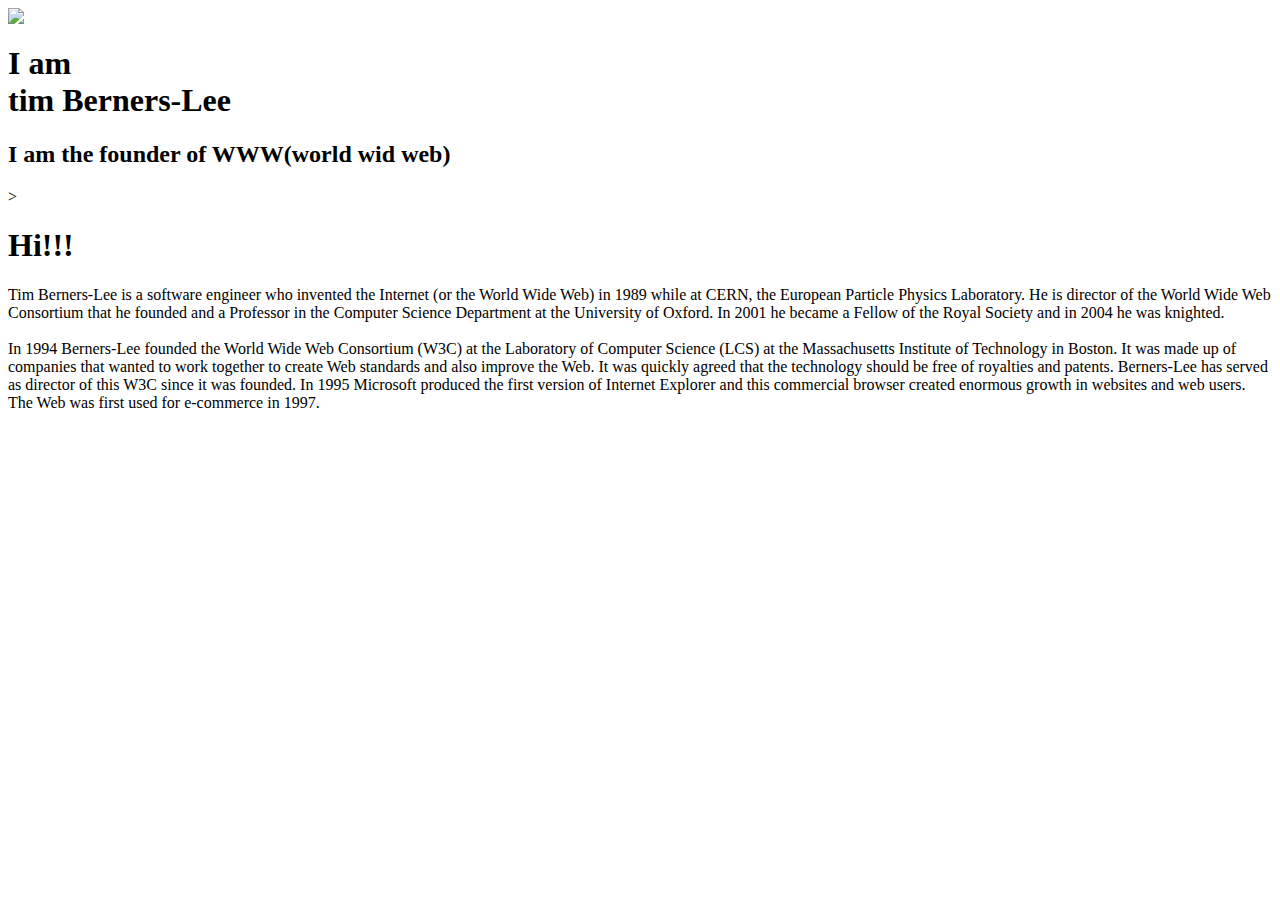
==== index.html @ 14b27d61 "Add files via upload" ====
<html>
    <head>
        <title>Tim Berners Lee</title>
        <link rel="stylesheet" href="style.css">
        <script src="main.js"></script>        
    </head>
    <body>
    
        <section id="Welcome"><Div class="parallax-inner"><img src="1178895878.jpg%20(1).jpg" class="profile"><h1>I am<br><span id="name">tim Berners-Lee</span></h1>
        <h2>I am the founder of WWW(world wid web)</h2></div>></section>
        
        <section id="bio"><h1>Hi!!!</h1><Div class="line"></Div><p>Tim Berners-Lee is a software engineer who invented the Internet (or the World Wide Web) in 1989 while at CERN, the European Particle Physics Laboratory. He is director of the World Wide Web Consortium that he founded and a Professor in the Computer Science Department at the University of Oxford. In 2001 he became a Fellow of the Royal Society and in 2004 he was knighted.<br/><br/> In 1994 Berners-Lee founded the World Wide Web Consortium (W3C) at the Laboratory of Computer Science (LCS) at the Massachusetts Institute of Technology in Boston. It was made up of companies that wanted to work together to create Web standards and also improve the Web. It was quickly agreed that the technology should be free of royalties and patents. Berners-Lee has served as director of this W3C since it was founded. In 1995 Microsoft produced the first version of Internet Explorer and this commercial browser created enormous growth in websites and web users. The Web was first used for e-commerce in 1997.</p></section>
 </body>
</html>
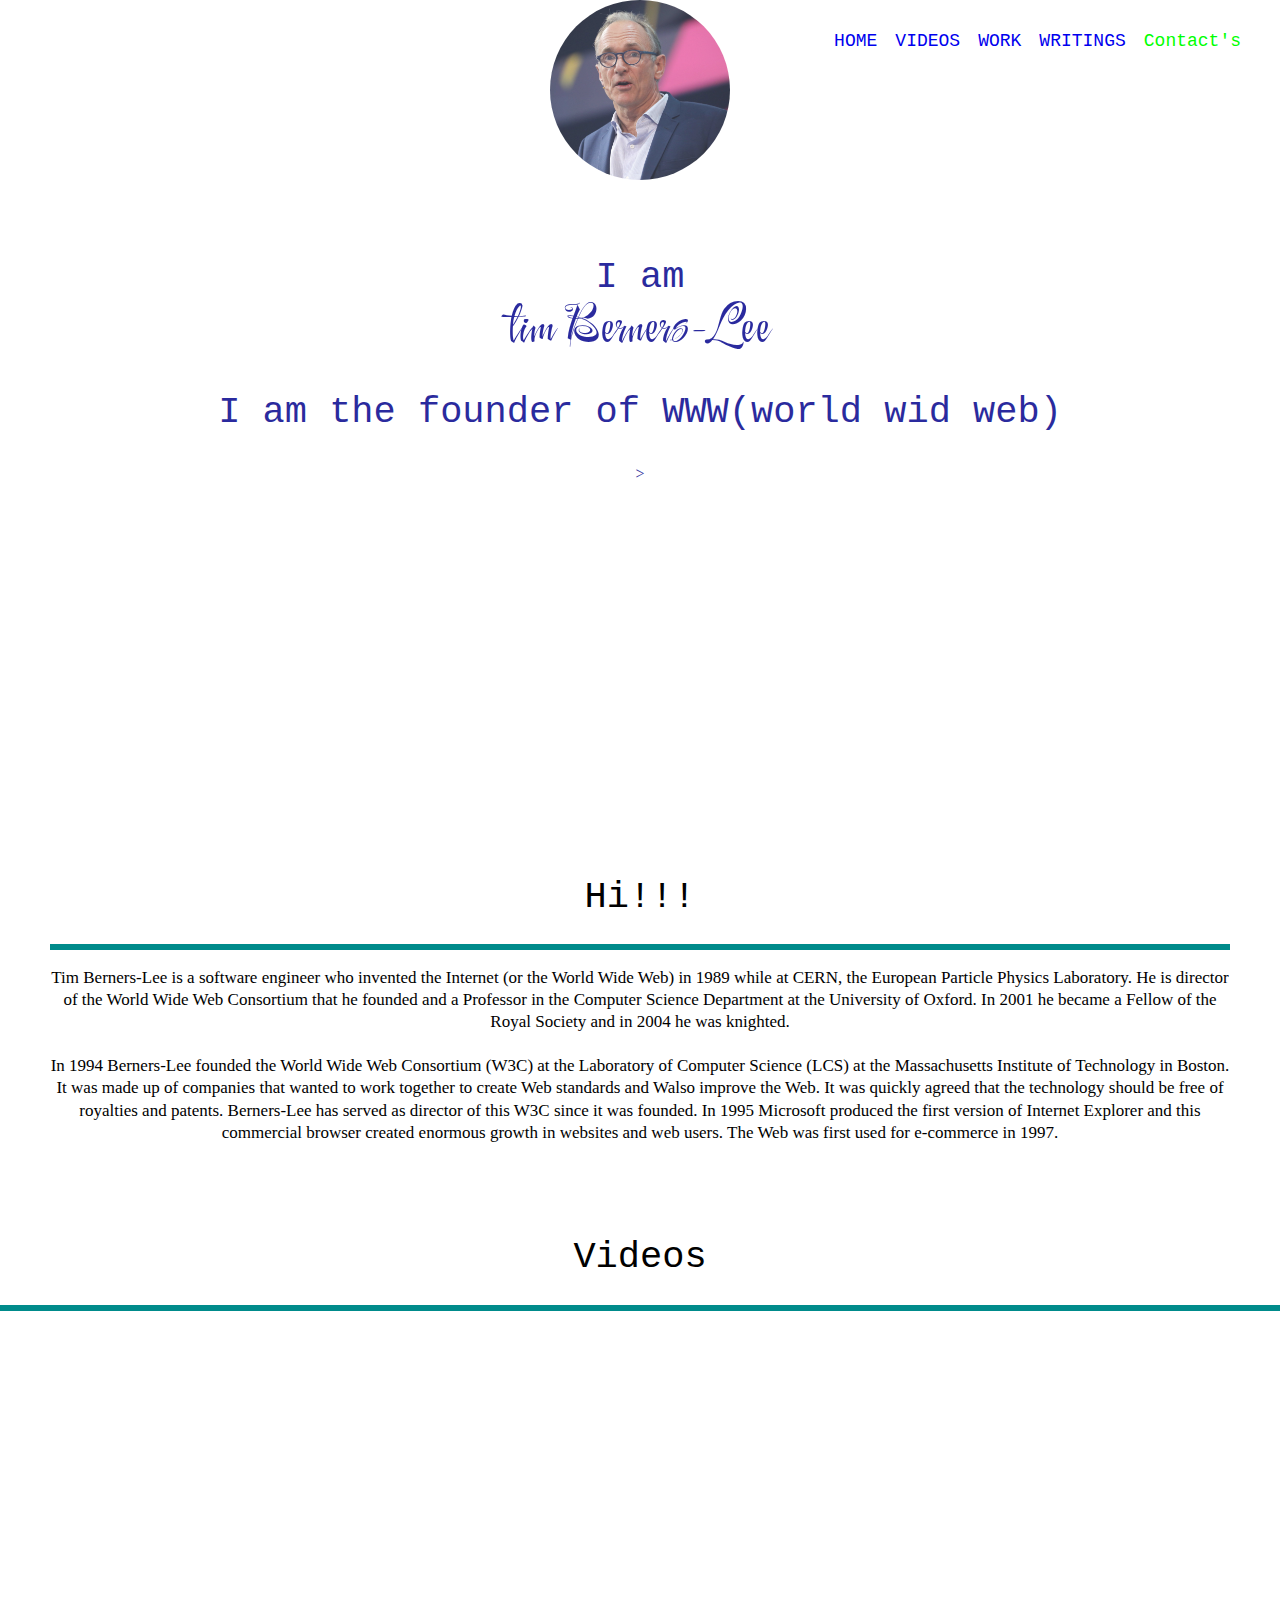
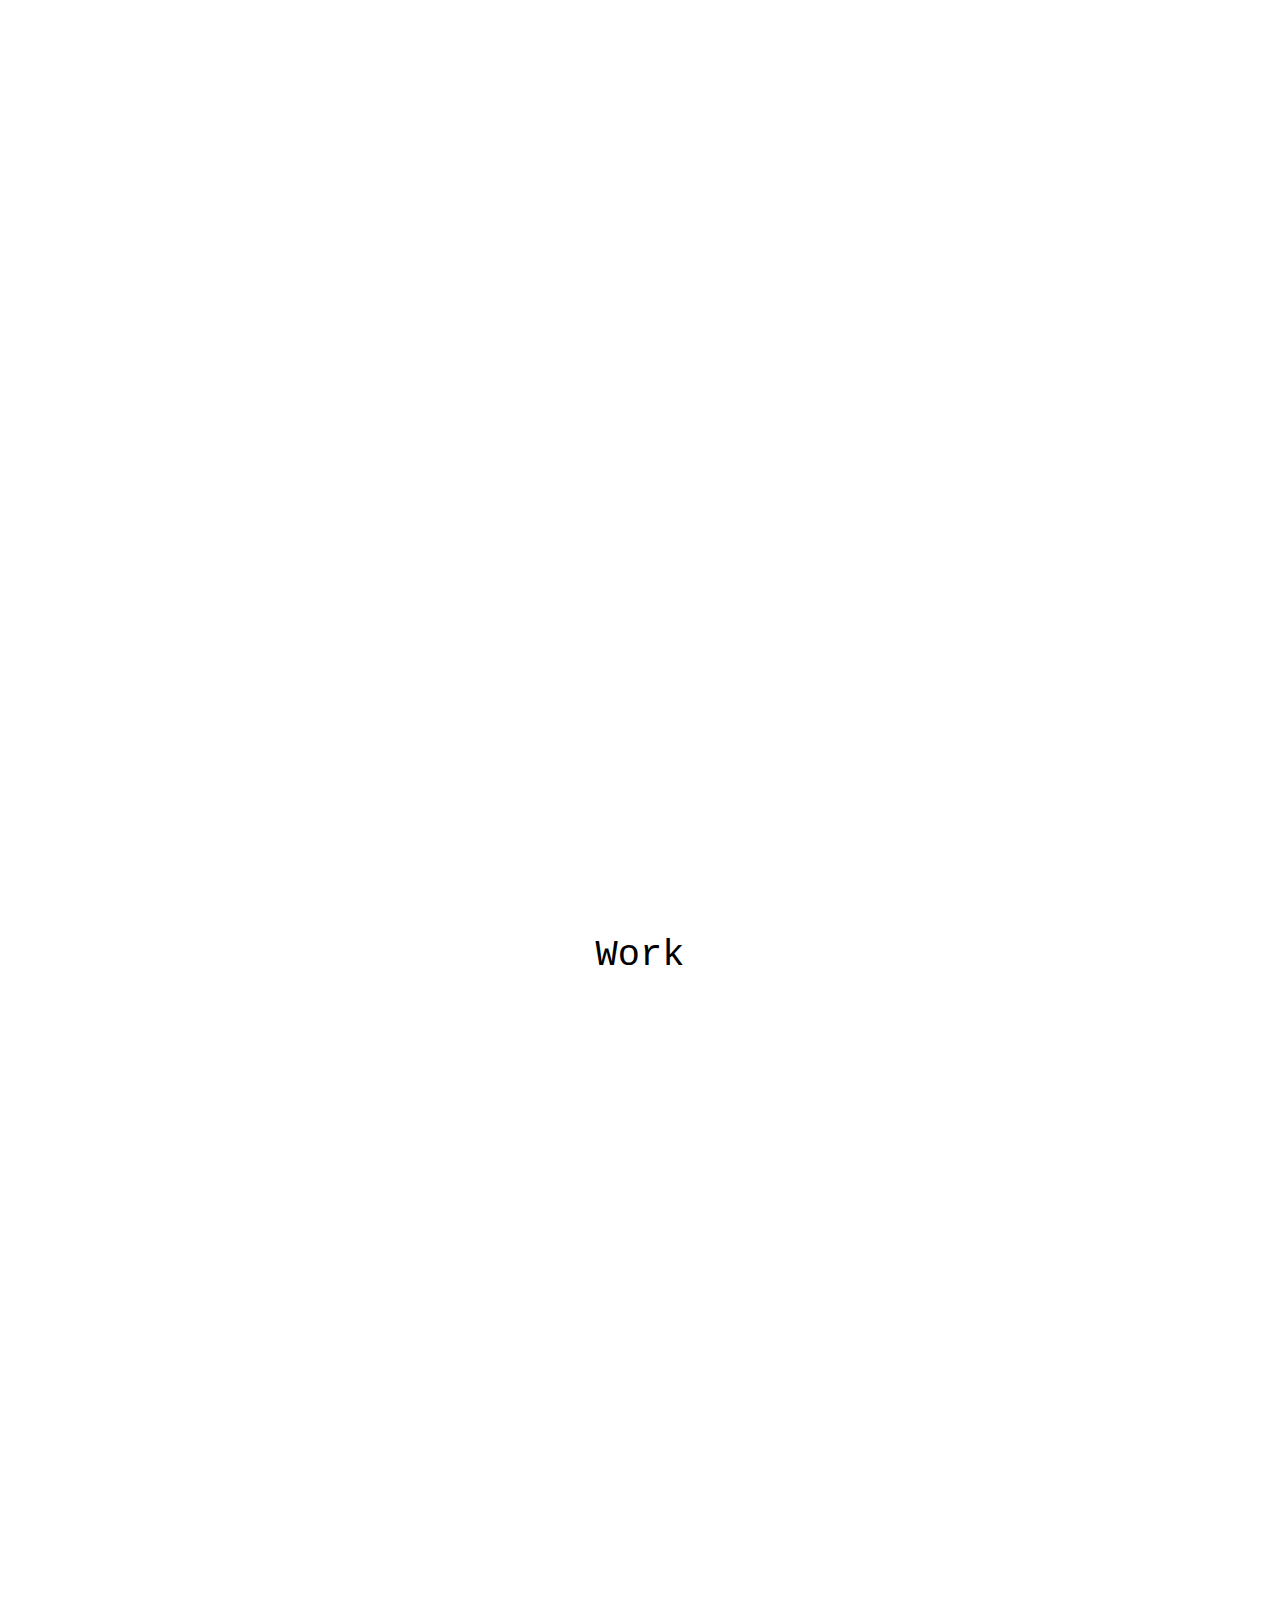
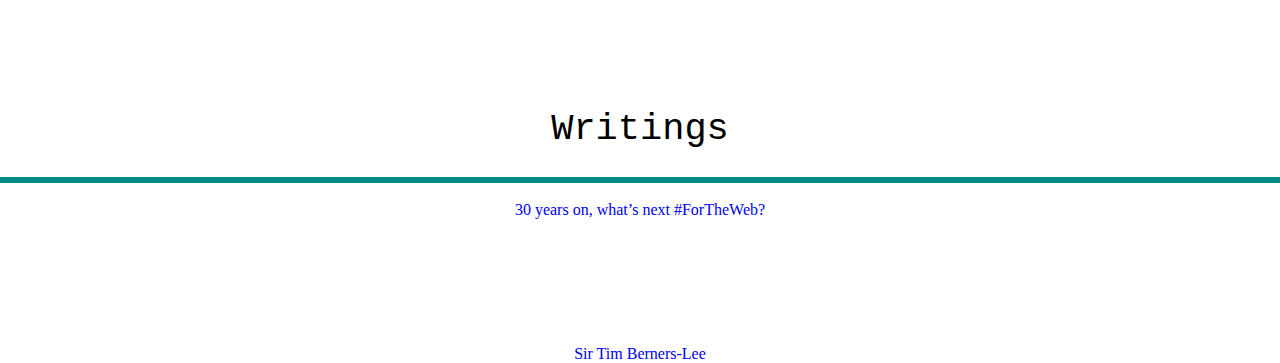
==== commit d1e4fc70: "Add files via upload" ====
--- a/index.html
+++ b/index.html
@@ -1,14 +1,60 @@
 <html>
-    <head>
-        <title>Tim Berners Lee</title>
-        <link rel="stylesheet" href="style.css">
-        <script src="main.js"></script>        
-    </head>
-    <body>
-    
-        <section id="Welcome"><Div class="parallax-inner"><img src="1178895878.jpg%20(1).jpg" class="profile"><h1>I am<br><span id="name">tim Berners-Lee</span></h1>
-        <h2>I am the founder of WWW(world wid web)</h2></div>></section>
-        
-        <section id="bio"><h1>Hi!!!</h1><Div class="line"></Div><p>Tim Berners-Lee is a software engineer who invented the Internet (or the World Wide Web) in 1989 while at CERN, the European Particle Physics Laboratory. He is director of the World Wide Web Consortium that he founded and a Professor in the Computer Science Department at the University of Oxford. In 2001 he became a Fellow of the Royal Society and in 2004 he was knighted.<br/><br/> In 1994 Berners-Lee founded the World Wide Web Consortium (W3C) at the Laboratory of Computer Science (LCS) at the Massachusetts Institute of Technology in Boston. It was made up of companies that wanted to work together to create Web standards and also improve the Web. It was quickly agreed that the technology should be free of royalties and patents. Berners-Lee has served as director of this W3C since it was founded. In 1995 Microsoft produced the first version of Internet Explorer and this commercial browser created enormous growth in websites and web users. The Web was first used for e-commerce in 1997.</p></section>
- </body>
-</html>+
+<head>
+    <title>Tim Berners Lee</title>
+    <link rel="stylesheet" href="style.css">
+    <link href="https://fonts.googleapis.com/css2?family=Festive&display=swap" rel="stylesheet">
+    <script src="main.js"></script>
+</head>
+
+<body>
+    <ul class="Menu">
+        <li class="links"><a href="#bio">HOME</a></li>
+        <li class="links"><a href="#Videos">VIDEOS</a></li>
+        <li class="links"><a href="#Work">WORK</a></li>
+        <li class="links"><a href="#Writings">WRITINGS</a></li>
+        <li class="links">Contact's</li>
+    </ul>
+    <section id="Welcome">
+        <Div class="parallax-inner"><img src="1178895878.jpg%20(1).jpg" class="profile">
+            <h1>I am<br><span id="name">tim Berners-Lee</span></h1>
+            <h2>I am the founder of WWW(world wid web)</h2>
+        </div>>
+    </section>
+
+    <section id="bio">
+        <h1>Hi!!!</h1>
+        <Div class="line"></Div>
+        <p>Tim Berners-Lee is a software engineer who invented the Internet (or the World Wide Web) in 1989 while at CERN, the European Particle Physics Laboratory. He is director of the World Wide Web Consortium that he founded and a Professor in the Computer Science Department at the University of Oxford. In 2001 he became a Fellow of the Royal Society and in 2004 he was knighted.<br /><br /> In 1994 Berners-Lee founded the World Wide Web Consortium (W3C) at the Laboratory of Computer Science (LCS) at the Massachusetts Institute of Technology in Boston. It was made up of companies that wanted to work together to create Web standards and Walso improve the Web. It was quickly agreed that the technology should be free of royalties and patents. Berners-Lee has served as director of this W3C since it was founded. In 1995 Microsoft produced the first version of Internet Explorer and this commercial browser created enormous growth in websites and web users. The Web was first used for e-commerce in 1997.</p>
+    </section>
+
+    <section id="Videos">
+        <h1>Videos</h1>
+        <div class="line"></div>
+        <br>
+        <iframe width="900" height="500" src="https://www.youtube.com/embed/OM6XIICm_qo" title="YouTube video player" frameborder="0" allow="accelerometer; autoplay; clipboard-write; encrypted-media; gyroscope; picture-in-picture" allowfullscreen></iframe>
+        <br>
+        <br>
+        <iframe width="900" height="500" src="https://www.youtube.com/embed/fbV82k-ExT0" title="YouTube video player" frameborder="0" allow="accelerometer; autoplay; clipboard-write; encrypted-media; gyroscope; picture-in-picture" allowfullscreen></iframe>
+    </section>
+    <br><br><br><br><br><br><br><br><br>
+    <section id="Work">
+ <h1>Work</h1>
+    <div id="line"></div>
+    <br>
+    <iframe width="900" height="500" src="https://en.wikipedia.org/wiki/Tim_Berners-Lee" frameborder="0"></iframe>
+    </section>
+    <br><br><br><br><br><br><br><br><br>
+    <section id="Writings">
+        <h1>Writings</h1>
+    <div class="line"></div>
+        <br>
+        <a class="Article" href="https://webfoundation.org/2019/03/web-birthday-30/" target="_blank">30 years on, what’s next #ForTheWeb?    
+        </a>
+        <br><br><br><br><br><br><br><br>
+        <a class="Article" href="https://webfoundation.org/about/sir-tim-berners-lee/" target="_blank">Sir Tim Berners-Lee
+</a>
+    </section>
+</body>
+
+</html>
--- a/style.css
+++ b/style.css
@@ -0,0 +1,111 @@
+body {
+    margin: 0;
+    padding-top: 800px;
+    text-align: center;
+}
+
+.profile {
+    width: 180px;
+    margin-bottom: 50px;
+    border-radius: 50%;
+}
+
+#welcome {
+    position: absolute;
+    z-index: 9 height: 800px;
+    color: darkblue;
+    left: 0;
+    top: 0;
+    right: 0;
+    bottom: 0;
+    opacity: 0.83;
+    background: linear-gradient(##42f5e3 0%, ##293885 100%);
+    display: table;
+    width: 100%;
+    height: 100%;
+}
+
+.parllax-inner {
+    display: table-cell;
+    position: relative;
+    text-align: center;
+    vertical-align: middle;
+}
+
+h1 {
+    font-size: 37px;
+    line-height: 1.2;
+    font-family: monospace;
+    font-weight: 300;
+}
+
+h2 {
+    font-size: 37px;
+    line-height: 1.2;
+    font-family: monospace;
+    font-weight: 300;
+
+}
+
+#name {
+    font-size: 50px;
+    line-height: 1.2;
+    font-family: 'Festive', cursive;
+}
+
+#bio {
+    padding: 50px;
+    text-align: center;
+    font-size: 37px;
+}
+
+.line {
+    height: 6px;
+    background-color: darkcyan;
+    width: 70px margin:8px auto;
+}
+
+p {
+    max-width: 450px margin:25px auto;
+    font-size: 17px;
+    line-height: 1.3;
+
+}
+
+.Menu {
+    list-style: none;
+    font-family: fantasy;
+    position: absolute;
+    top: 10px;
+    right: 30px;
+    z-index: 10;
+    cursor: pointer
+}
+
+.links {
+    float: left;
+    color: lime;
+    padding-top: 5px;
+    padding-left: 9px;
+    padding-right: 9px;
+    padding-bottom: 5px;
+    font-family: monospace;
+    font-size: 18px;
+
+}
+
+.links:hover {
+    background-color: aquamarine;
+}
+
+
+a {
+    text-decoration: none;
+}
+
+.Article:hover {
+    color: dodgerblue;
+}
+html{
+    scroll-behavior: smooth;
+}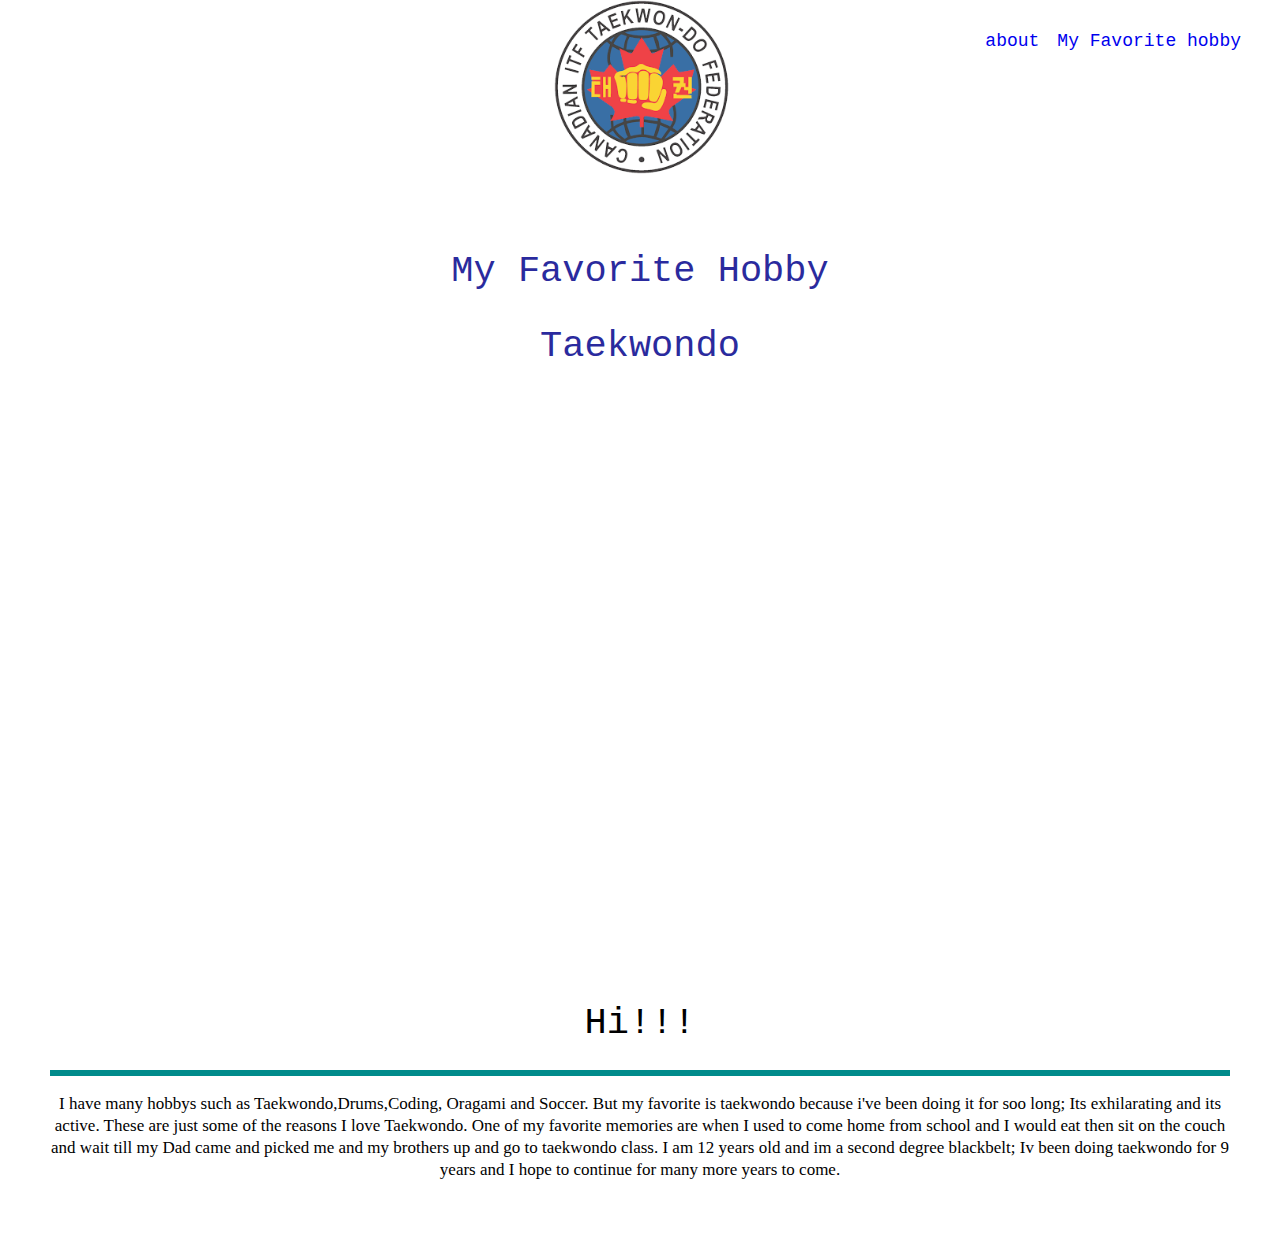
==== commit a928094c: "Add files via upload" ====
--- a/index.html
+++ b/index.html
@@ -1,60 +1,35 @@
-<html>
+  <html>
 
-<head>
-    <title>Tim Berners Lee</title>
-    <link rel="stylesheet" href="style.css">
-    <link href="https://fonts.googleapis.com/css2?family=Festive&display=swap" rel="stylesheet">
-    <script src="main.js"></script>
-</head>
+  <head>
+        <link rel="stylesheet" href="style.css">
+      <title>My Favorite</title>
+  </head>
 
-<body>
-    <ul class="Menu">
-        <li class="links"><a href="#bio">HOME</a></li>
-        <li class="links"><a href="#Videos">VIDEOS</a></li>
-        <li class="links"><a href="#Work">WORK</a></li>
-        <li class="links"><a href="#Writings">WRITINGS</a></li>
-        <li class="links">Contact's</li>
-    </ul>
-    <section id="Welcome">
-        <Div class="parallax-inner"><img src="1178895878.jpg%20(1).jpg" class="profile">
-            <h1>I am<br><span id="name">tim Berners-Lee</span></h1>
-            <h2>I am the founder of WWW(world wid web)</h2>
-        </div>>
-    </section>
+  <body>
+      <ul class="Menu">
+          <li class="links"><a href="#hobby">about</a></li>
+          <li class="links"><a href="#bio">My Favorite hobby</a></li>
+      </ul>
+  <section id="hobby">
+      <Div class="parallax-inner"><img src="download.png" class="profile">
 
-    <section id="bio">
-        <h1>Hi!!!</h1>
-        <Div class="line"></Div>
-        <p>Tim Berners-Lee is a software engineer who invented the Internet (or the World Wide Web) in 1989 while at CERN, the European Particle Physics Laboratory. He is director of the World Wide Web Consortium that he founded and a Professor in the Computer Science Department at the University of Oxford. In 2001 he became a Fellow of the Royal Society and in 2004 he was knighted.<br /><br /> In 1994 Berners-Lee founded the World Wide Web Consortium (W3C) at the Laboratory of Computer Science (LCS) at the Massachusetts Institute of Technology in Boston. It was made up of companies that wanted to work together to create Web standards and Walso improve the Web. It was quickly agreed that the technology should be free of royalties and patents. Berners-Lee has served as director of this W3C since it was founded. In 1995 Microsoft produced the first version of Internet Explorer and this commercial browser created enormous growth in websites and web users. The Web was first used for e-commerce in 1997.</p>
-    </section>
+      <h1>My Favorite Hobby</h1>
+          <h2>Taekwondo</h2>
+      </Div></section>
+      <br>
+      <br>
+      <br>
+      <br>
+      <br>
+      <br>
+      <br>
+      <section id="bio">
+          <h1>Hi!!!</h1>
+          <Div class="line"></Div>
 
-    <section id="Videos">
-        <h1>Videos</h1>
-        <div class="line"></div>
-        <br>
-        <iframe width="900" height="500" src="https://www.youtube.com/embed/OM6XIICm_qo" title="YouTube video player" frameborder="0" allow="accelerometer; autoplay; clipboard-write; encrypted-media; gyroscope; picture-in-picture" allowfullscreen></iframe>
-        <br>
-        <br>
-        <iframe width="900" height="500" src="https://www.youtube.com/embed/fbV82k-ExT0" title="YouTube video player" frameborder="0" allow="accelerometer; autoplay; clipboard-write; encrypted-media; gyroscope; picture-in-picture" allowfullscreen></iframe>
-    </section>
-    <br><br><br><br><br><br><br><br><br>
-    <section id="Work">
- <h1>Work</h1>
-    <div id="line"></div>
-    <br>
-    <iframe width="900" height="500" src="https://en.wikipedia.org/wiki/Tim_Berners-Lee" frameborder="0"></iframe>
-    </section>
-    <br><br><br><br><br><br><br><br><br>
-    <section id="Writings">
-        <h1>Writings</h1>
-    <div class="line"></div>
-        <br>
-        <a class="Article" href="https://webfoundation.org/2019/03/web-birthday-30/" target="_blank">30 years on, what’s next #ForTheWeb?    
-        </a>
-        <br><br><br><br><br><br><br><br>
-        <a class="Article" href="https://webfoundation.org/about/sir-tim-berners-lee/" target="_blank">Sir Tim Berners-Lee
-</a>
-    </section>
-</body>
+          <p>I have many hobbys such as Taekwondo,Drums,Coding, Oragami and Soccer. But my favorite is taekwondo because i've been doing it for soo long; Its exhilarating and its active. These are just some of the reasons I love Taekwondo. One of my favorite memories are when I used to come home from school and I would eat then sit on the couch and wait till my Dad came and picked me and my brothers up and go to taekwondo class. I am 12 years old and im a second degree blackbelt; Iv been doing taekwondo for 9 years and I hope to continue for many more years to come. </p></section>
 
-</html>
+  </body>
+
+      
+</html>--- a/style.css
+++ b/style.css
@@ -3,14 +3,12 @@
     padding-top: 800px;
     text-align: center;
 }
-
 .profile {
     width: 180px;
     margin-bottom: 50px;
     border-radius: 50%;
 }
-
-#welcome {
+#hobby{
     position: absolute;
     z-index: 9 height: 800px;
     color: darkblue;
@@ -24,14 +22,12 @@
     width: 100%;
     height: 100%;
 }
-
 .parllax-inner {
     display: table-cell;
     position: relative;
     text-align: center;
     vertical-align: middle;
 }
-
 h1 {
     font-size: 37px;
     line-height: 1.2;
@@ -47,31 +43,21 @@
 
 }
 
-#name {
-    font-size: 50px;
-    line-height: 1.2;
-    font-family: 'Festive', cursive;
-}
-
 #bio {
     padding: 50px;
     text-align: center;
     font-size: 37px;
 }
-
 .line {
     height: 6px;
     background-color: darkcyan;
     width: 70px margin:8px auto;
 }
-
-p {
+p{
     max-width: 450px margin:25px auto;
     font-size: 17px;
     line-height: 1.3;
-
 }
-
 .Menu {
     list-style: none;
     font-family: fantasy;
@@ -81,7 +67,6 @@
     z-index: 10;
     cursor: pointer
 }
-
 .links {
     float: left;
     color: lime;
@@ -93,19 +78,16 @@
     font-size: 18px;
 
 }
-
 .links:hover {
     background-color: aquamarine;
 }
-
-
 a {
     text-decoration: none;
 }
-
-.Article:hover {
-    color: dodgerblue;
 }
 html{
     scroll-behavior: smooth;
-}+    
+}
+
+
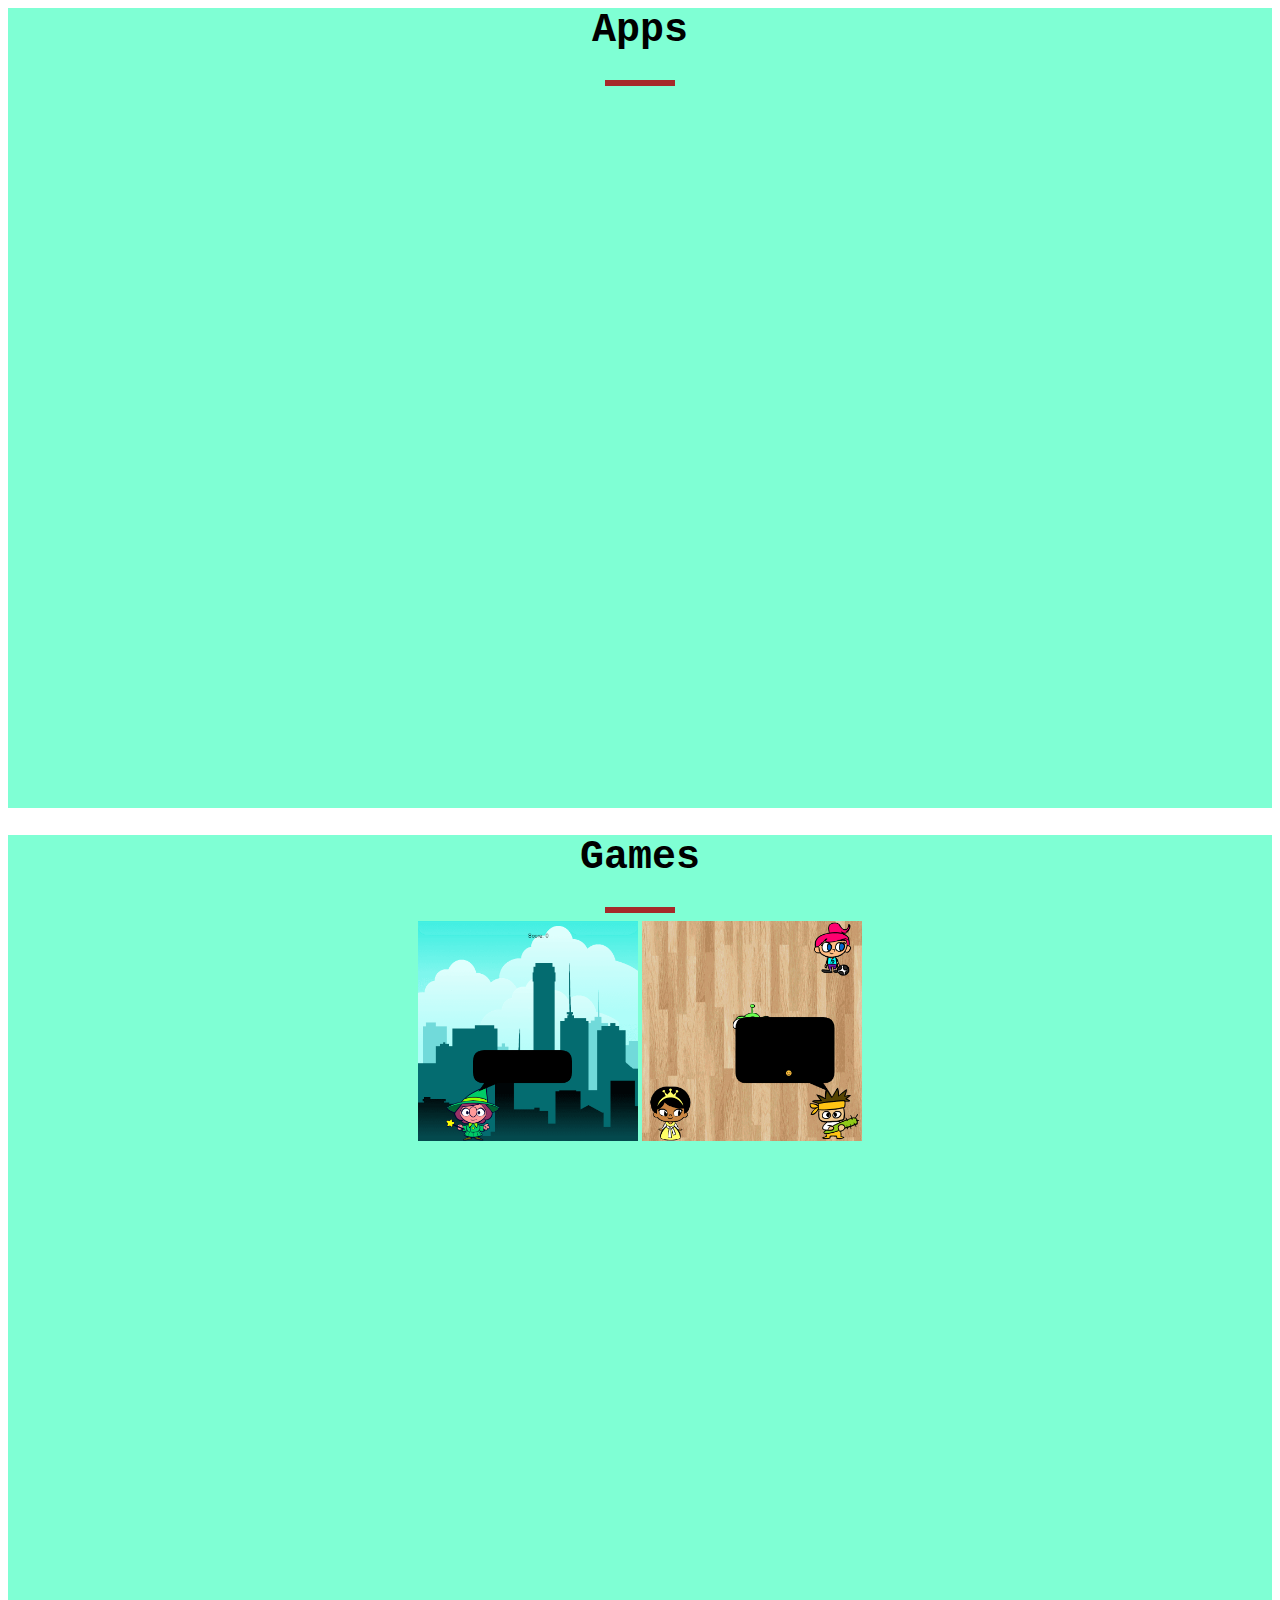
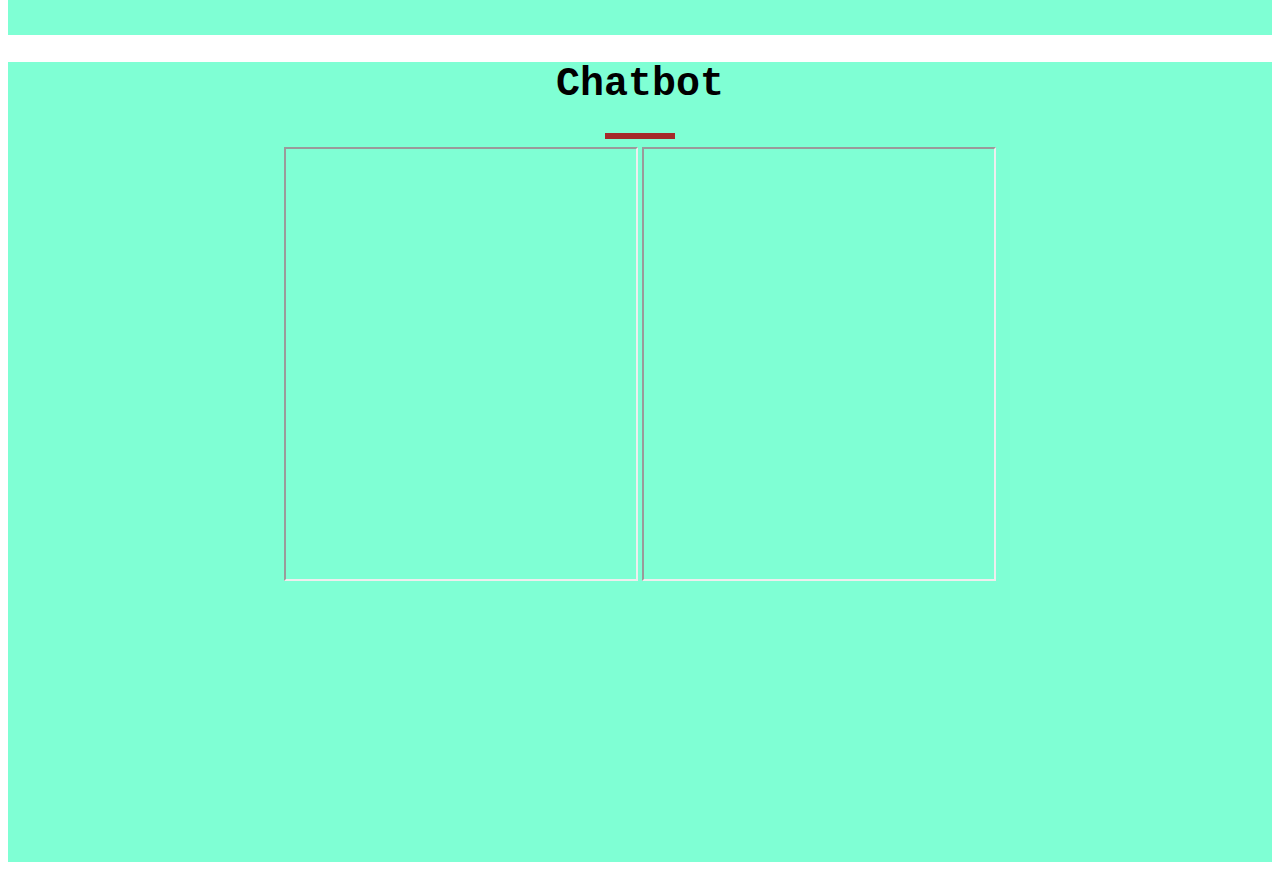
==== commit ceff5848: "Add files via upload" ====
--- a/index.html
+++ b/index.html
@@ -1,35 +1,35 @@
-  <html>
+<html>
+<!DOCTYPE html>
+<html lang="en">
 
-  <head>
-        <link rel="stylesheet" href="style.css">
-      <title>My Favorite</title>
-  </head>
+<head>
+    <meta charset="utf-8">
+    <meta name="viewport" content="width=device-width, initial-scale=1.0">
+    <title></title>
+    <link rel="stylesheet" href="style.css">
+</head>
 
-  <body>
-      <ul class="Menu">
-          <li class="links"><a href="#hobby">about</a></li>
-          <li class="links"><a href="#bio">My Favorite hobby</a></li>
-      </ul>
-  <section id="hobby">
-      <Div class="parallax-inner"><img src="download.png" class="profile">
+<body>
+    <section id="Apps">
+        <h1>Apps</h1>
+        <div class="Line"></div>
+        <iframe width="400" height="620" style="border: 0px;" src="https://studio.code.org/projects/applab/S-zFyHhKnsSR3asZedZojduEssSw7E2BxuejYuCiwLo/embed"></iframe>
+        <iframe width="400" height="620" style="border: 0px;" src="https://studio.code.org/projects/applab/oyFAQHf1w1UmpHlmUrFEK4Qf-5AmGNn3tS_XtSsScXM/embed"></iframe>
+    </section>
+    <section id="Games">
+        <h1>Games</h1>
+        <div class="Line"></div>
+        <a href="https://studio.code.org/projects/playlab/wdisfKCvhnmwmAJHCzXp9H4_Ul515pTk2FHz9BCKi58" target="_blank"> <img src="thumbnail.png"></a>
+        <a href="https://studio.code.org/projects/playlab/QmzzAz8kz7N8ZQVy0Lk0TO2s286luIi19RnFqIhRK-k" target="_blank"> <img src="thumbnail%20(1).png"></a>
+    </section>
+    <section id="Chatbot">
+        <h1> Chatbot</h1>
+        <div class="line"></div>
+        <iframe height="430" width="350" src="https://bot.dialogflow.com/02e52442-487d-4162-bf23-3fe30c91e1f8"></iframe>
+        <iframe height="430" width="350" src="https://bot.dialogflow.com/a5bee883-6b53-4732-9696-dd127a85d1a9"></iframe>
+    </section>
+</body>
 
-      <h1>My Favorite Hobby</h1>
-          <h2>Taekwondo</h2>
-      </Div></section>
-      <br>
-      <br>
-      <br>
-      <br>
-      <br>
-      <br>
-      <br>
-      <section id="bio">
-          <h1>Hi!!!</h1>
-          <Div class="line"></Div>
+</html>
 
-          <p>I have many hobbys such as Taekwondo,Drums,Coding, Oragami and Soccer. But my favorite is taekwondo because i've been doing it for soo long; Its exhilarating and its active. These are just some of the reasons I love Taekwondo. One of my favorite memories are when I used to come home from school and I would eat then sit on the couch and wait till my Dad came and picked me and my brothers up and go to taekwondo class. I am 12 years old and im a second degree blackbelt; Iv been doing taekwondo for 9 years and I hope to continue for many more years to come. </p></section>
-
-  </body>
-
-      
-</html>+</html>
--- a/style.css
+++ b/style.css
@@ -1,93 +1,41 @@
+#Apps {
+    width: 100%;
+    height: 800px;
+    background-color: aquamarine;
+}
+
+.Line {
+    height: 6px;
+    background-color: brown;
+    width: 70px;
+    margin: 8px auto;
+}
+
+#Games {
+    width: 100%;
+    height: 800px;
+    background-color: aquamarine;
+}
+
+img {
+    transition: transform .2s
+}
+
+img:hover {
+    transform: scale(0.9)
+}
+
 body {
-    margin: 0;
-    padding-top: 800px;
     text-align: center;
 }
-.profile {
-    width: 180px;
-    margin-bottom: 50px;
-    border-radius: 50%;
-}
-#hobby{
-    position: absolute;
-    z-index: 9 height: 800px;
-    color: darkblue;
-    left: 0;
-    top: 0;
-    right: 0;
-    bottom: 0;
-    opacity: 0.83;
-    background: linear-gradient(##42f5e3 0%, ##293885 100%);
-    display: table;
-    width: 100%;
-    height: 100%;
-}
-.parllax-inner {
-    display: table-cell;
-    position: relative;
-    text-align: center;
-    vertical-align: middle;
-}
+
 h1 {
-    font-size: 37px;
-    line-height: 1.2;
+    font-size: 40px;
     font-family: monospace;
-    font-weight: 300;
 }
 
-h2 {
-    font-size: 37px;
-    line-height: 1.2;
-    font-family: monospace;
-    font-weight: 300;
-
-}
-
-#bio {
-    padding: 50px;
-    text-align: center;
-    font-size: 37px;
-}
-.line {
-    height: 6px;
-    background-color: darkcyan;
-    width: 70px margin:8px auto;
-}
-p{
-    max-width: 450px margin:25px auto;
-    font-size: 17px;
-    line-height: 1.3;
-}
-.Menu {
-    list-style: none;
-    font-family: fantasy;
-    position: absolute;
-    top: 10px;
-    right: 30px;
-    z-index: 10;
-    cursor: pointer
-}
-.links {
-    float: left;
-    color: lime;
-    padding-top: 5px;
-    padding-left: 9px;
-    padding-right: 9px;
-    padding-bottom: 5px;
-    font-family: monospace;
-    font-size: 18px;
-
-}
-.links:hover {
+#Chatbot {
+    width: 100%;
+    height: 800px;
     background-color: aquamarine;
 }
-a {
-    text-decoration: none;
-}
-}
-html{
-    scroll-behavior: smooth;
-    
-}
-
-
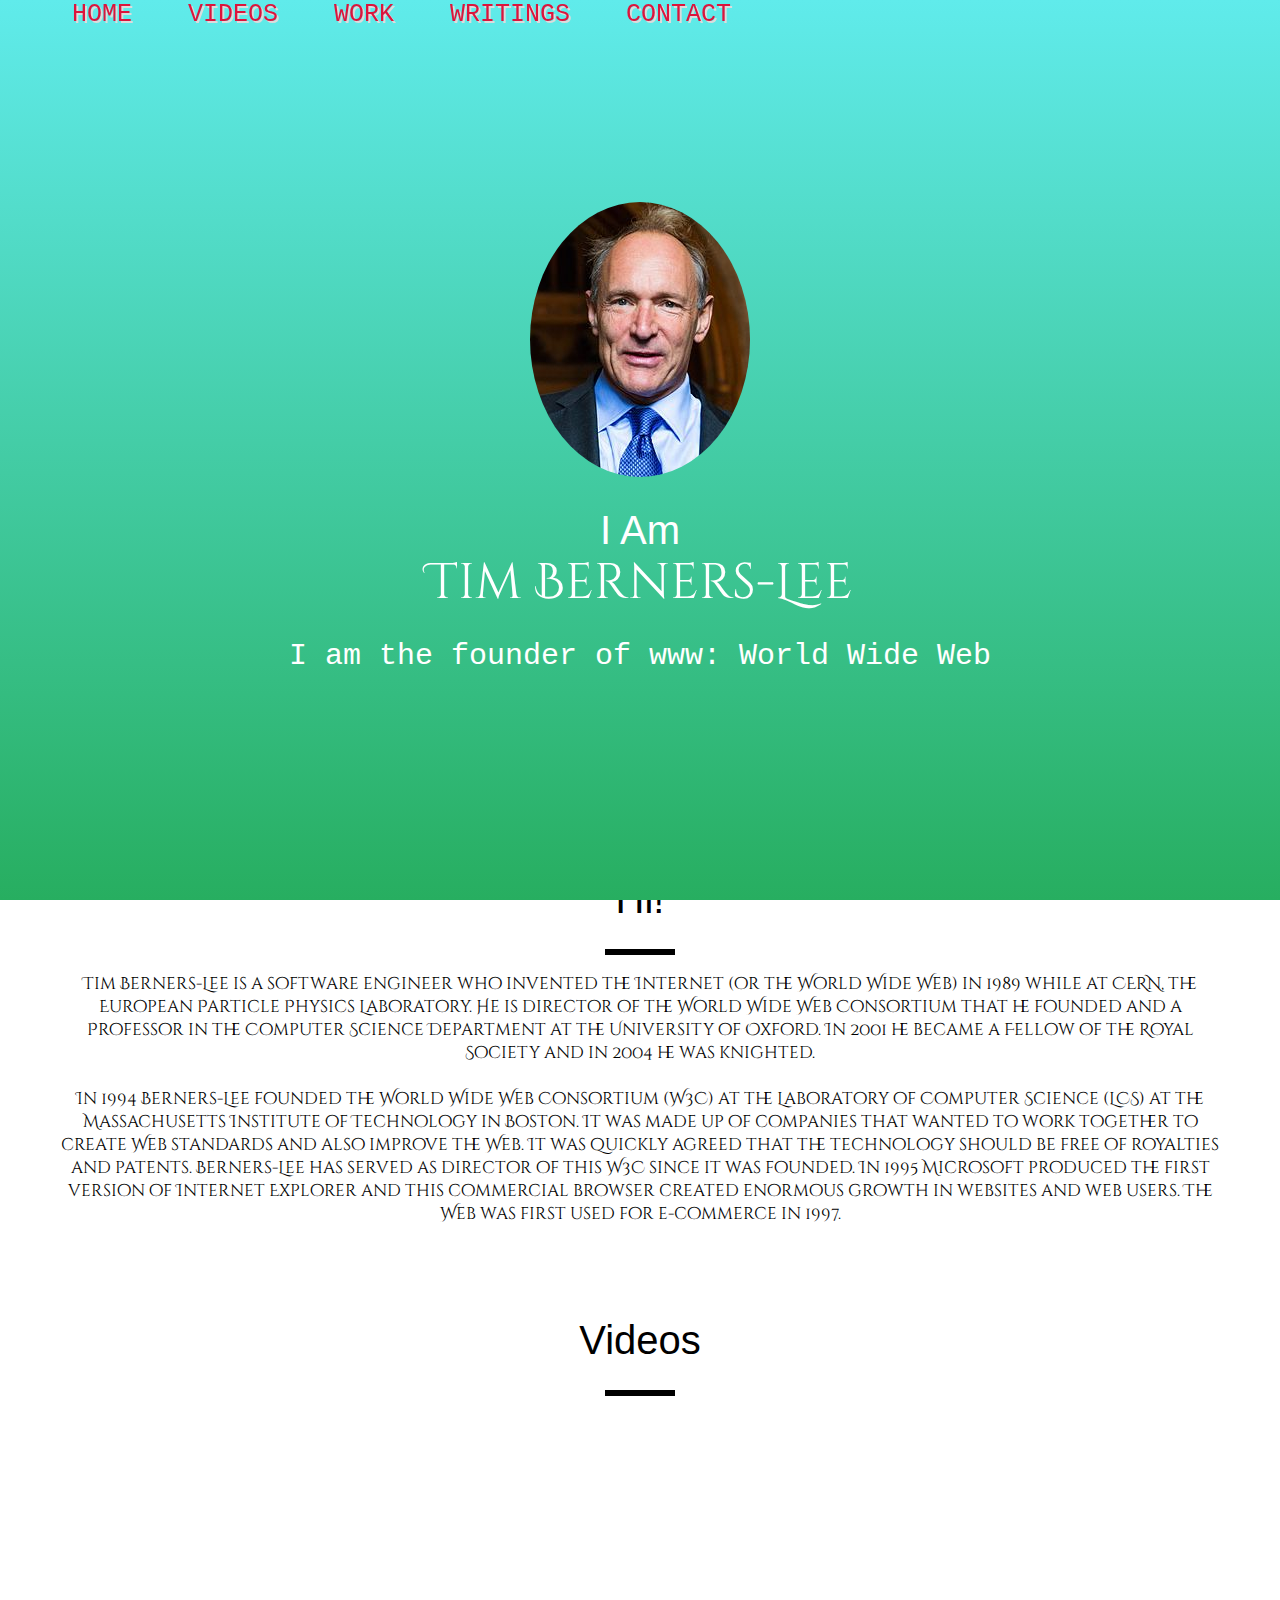
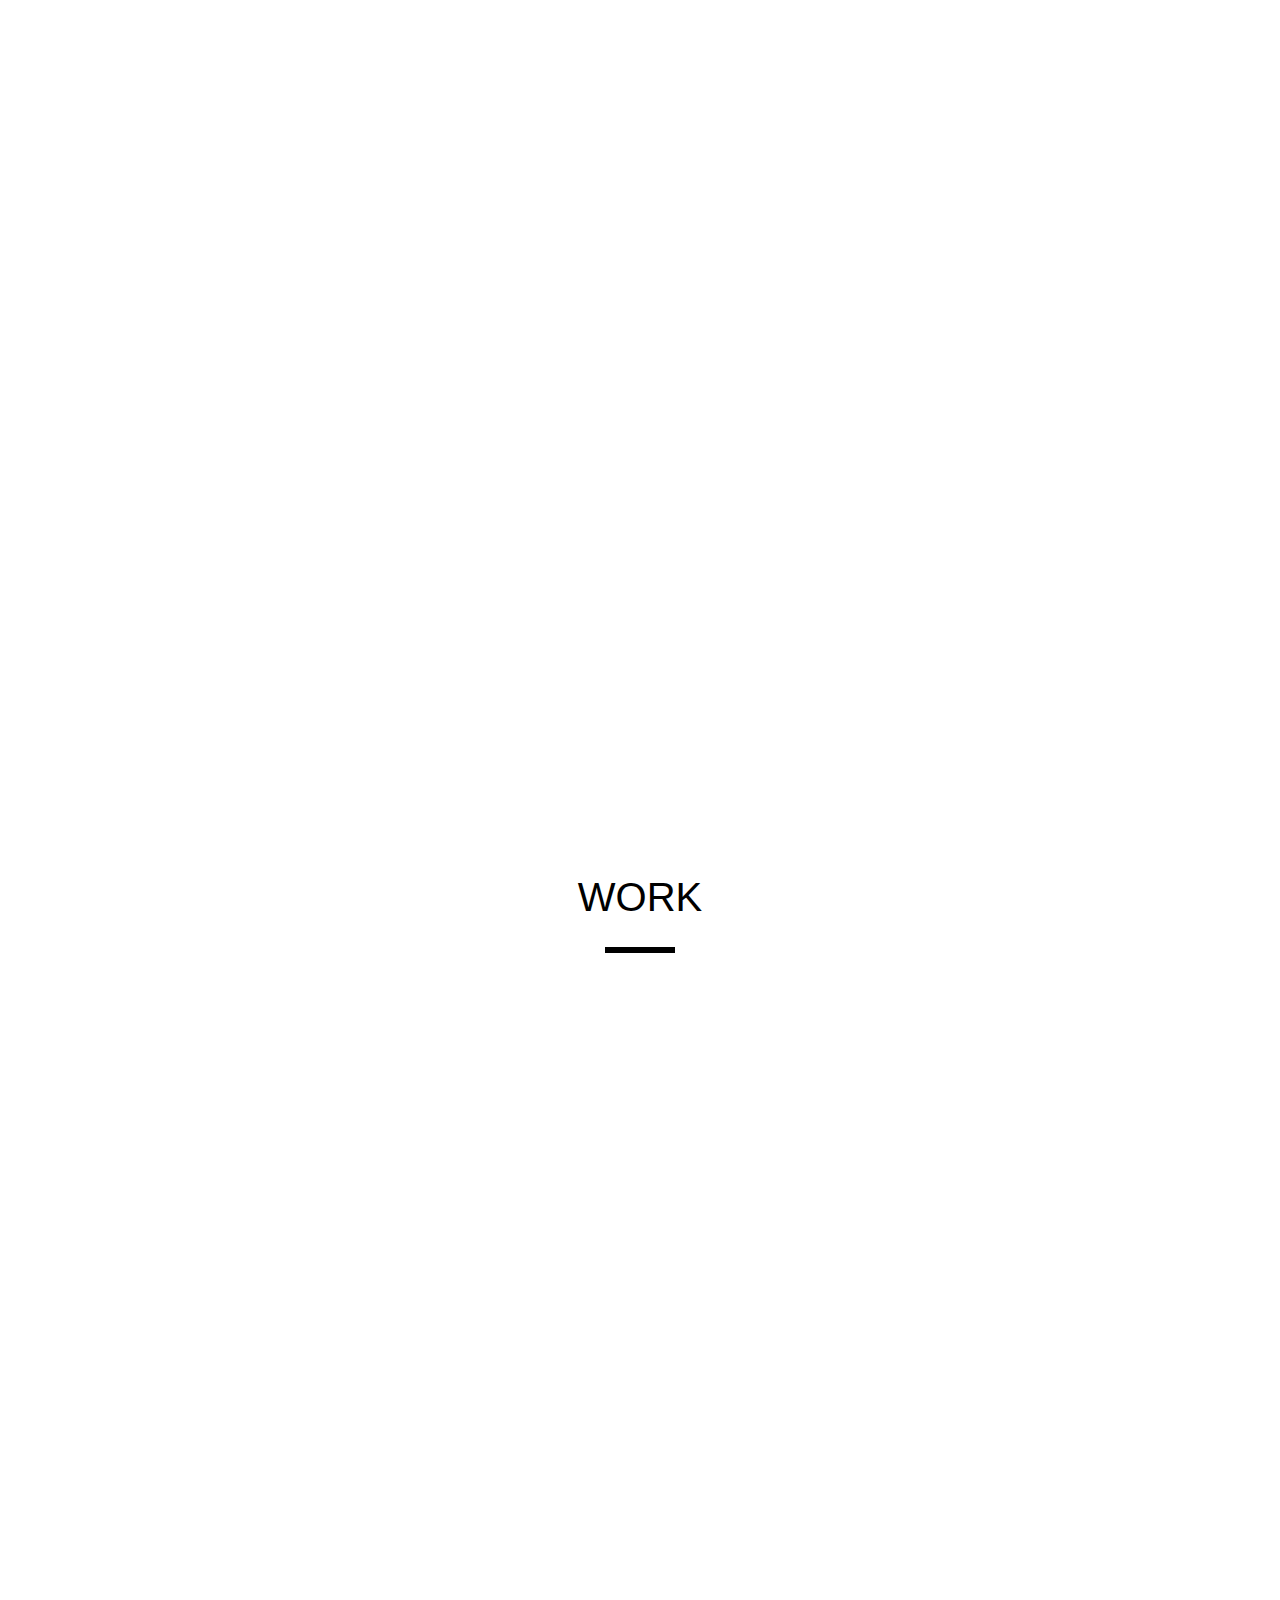
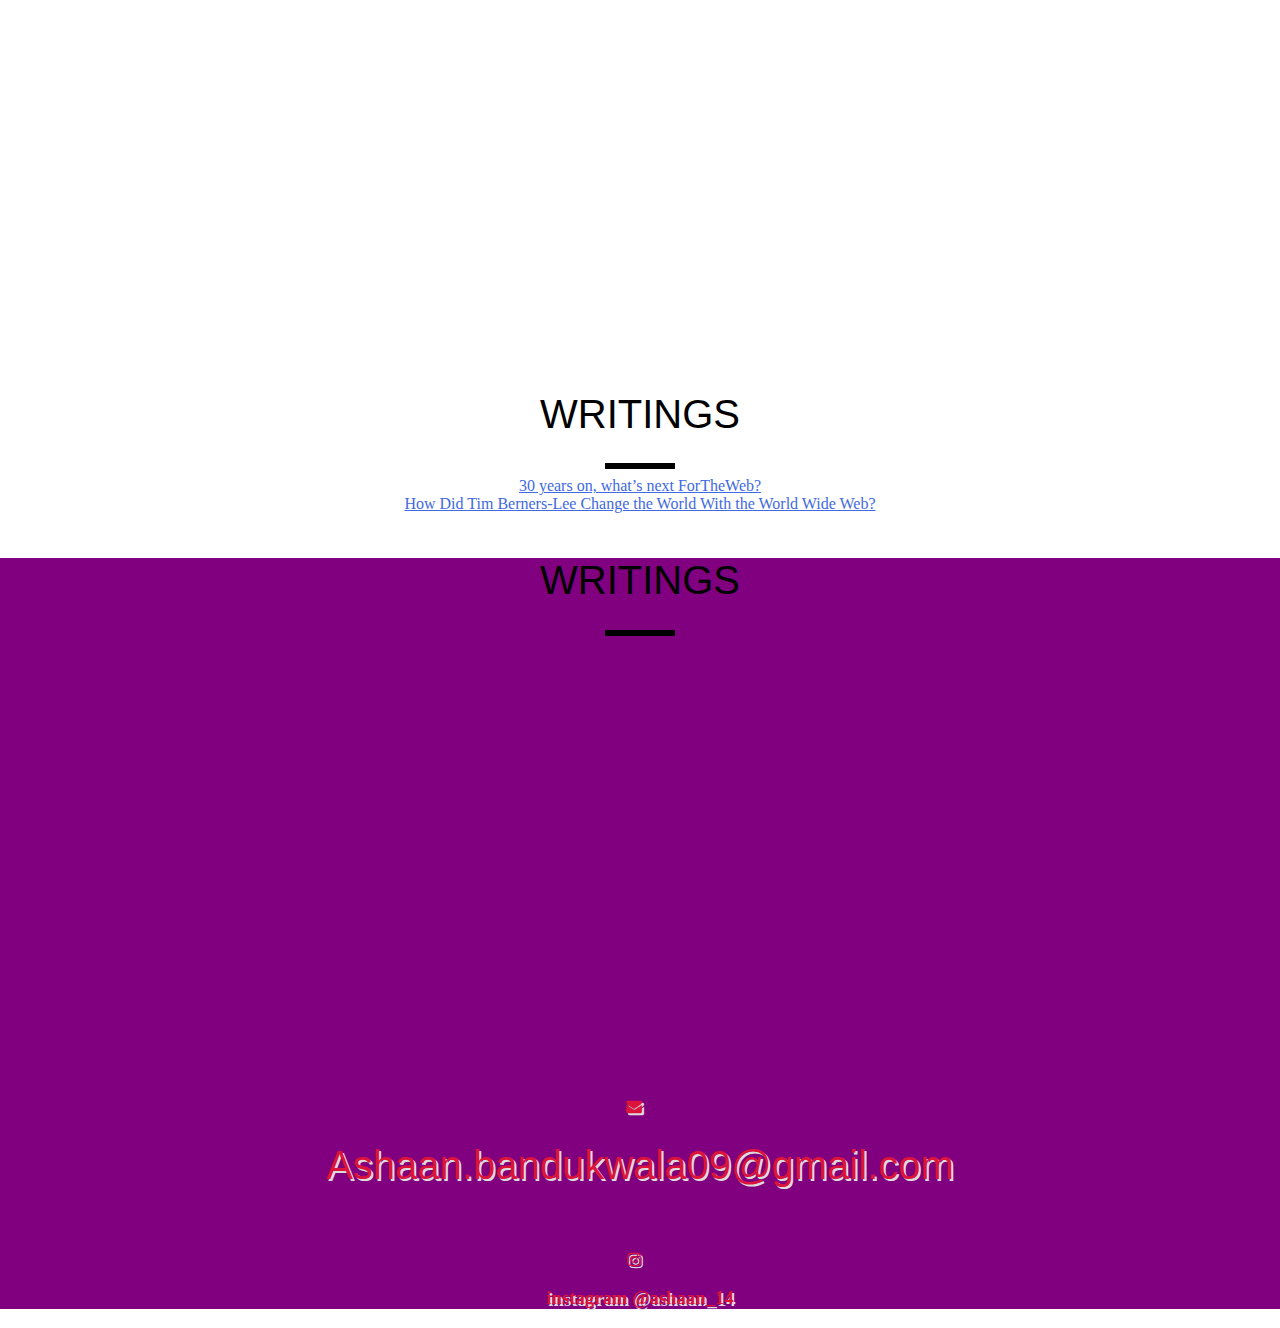
==== commit c61a8edb: "Add files via upload" ====
--- a/index.html
+++ b/index.html
@@ -1,35 +1,93 @@
-<html>
-<!DOCTYPE html>
-<html lang="en">
-
-<head>
-    <meta charset="utf-8">
-    <meta name="viewport" content="width=device-width, initial-scale=1.0">
-    <title></title>
-    <link rel="stylesheet" href="style.css">
-</head>
-
-<body>
-    <section id="Apps">
-        <h1>Apps</h1>
-        <div class="Line"></div>
-        <iframe width="400" height="620" style="border: 0px;" src="https://studio.code.org/projects/applab/S-zFyHhKnsSR3asZedZojduEssSw7E2BxuejYuCiwLo/embed"></iframe>
-        <iframe width="400" height="620" style="border: 0px;" src="https://studio.code.org/projects/applab/oyFAQHf1w1UmpHlmUrFEK4Qf-5AmGNn3tS_XtSsScXM/embed"></iframe>
-    </section>
-    <section id="Games">
-        <h1>Games</h1>
-        <div class="Line"></div>
-        <a href="https://studio.code.org/projects/playlab/wdisfKCvhnmwmAJHCzXp9H4_Ul515pTk2FHz9BCKi58" target="_blank"> <img src="thumbnail.png"></a>
-        <a href="https://studio.code.org/projects/playlab/QmzzAz8kz7N8ZQVy0Lk0TO2s286luIi19RnFqIhRK-k" target="_blank"> <img src="thumbnail%20(1).png"></a>
-    </section>
-    <section id="Chatbot">
-        <h1> Chatbot</h1>
-        <div class="line"></div>
-        <iframe height="430" width="350" src="https://bot.dialogflow.com/02e52442-487d-4162-bf23-3fe30c91e1f8"></iframe>
-        <iframe height="430" width="350" src="https://bot.dialogflow.com/a5bee883-6b53-4732-9696-dd127a85d1a9"></iframe>
-    </section>
-</body>
-
-</html>
-
-</html>
+
+<!DOCTYPE html>
+<html lang="en">
+<head>
+    <meta charset="utf-8">
+    <title>Sir Tim Berners-Lee</title>
+    <link rel="stylesheet" href="style.css">
+    <link href="https://fonts.googleapis.com/css?family=Cinzel+Decorative&display=swap" rel="stylesheet">
+    <link rel="stylesheet" href="https://cdnjs.cloudflare.com/ajax/libs/font-awesome/4.7.0/css/font-awesome.min.css">
+</head>
+
+<body>
+<!--
+ADD CENTER TAG
+-->
+<center>
+    <ul class="menu">
+        <li class="links"><a href="#welcome">HOME</a></li>
+        <li class="links"><a href="#videos">VIDEOS</a></li>
+        <li class="links"><a href="#work">WORK</a></li>
+        <li class="links"><a href="#writings">WRITINGS</a></li>
+        <li class="links"><a href="#contact">CONTACT</a></li>
+
+    </ul>
+    </center>
+    <section id="welcome">
+        <div class="parallax-inner">
+            <img src="stbl.jpg" class="profile" />
+            <h1>I Am <br><span id="name">Tim Berners-Lee</span></h1>
+            <h2> I am the founder of www: World Wide Web</h2>
+        </div>
+
+    </section>
+
+
+
+    <section id="bio">
+        <h1>Hi!</h1>
+        <div class="line"></div>
+        <p>Tim Berners-Lee is a software engineer who invented the Internet (or the World Wide Web) in 1989 while at CERN, the European Particle Physics Laboratory.
+
+            He is director of the World Wide Web Consortium that he founded and a Professor in the Computer Science Department at the University of Oxford.
+
+            In 2001 he became a Fellow of the Royal Society and in 2004 he was knighted.<br><br>In 1994 Berners-Lee founded the World Wide Web Consortium (W3C) at the Laboratory of Computer Science (LCS) at the Massachusetts Institute of Technology in Boston. It was made up of companies that wanted to work together to create Web standards and also improve the Web. It was quickly agreed that the technology should be free of royalties and patents. Berners-Lee has served as director of this W3C since it was founded.
+
+            In 1995 Microsoft produced the first version of Internet Explorer and this commercial browser created enormous growth in websites and web users.
+
+            The Web was first used for e-commerce in 1997.</p>
+    </section>
+
+    <section id="videos">
+        <h1>Videos</h1>
+        <div class="line"></div>
+        <br>
+        <iframe width="900" height="500" src="https://www.youtube.com/embed/OM6XIICm_qo" frameborder="0" allow="accelerometer; autoplay; encrypted-media; gyroscope; picture-in-picture" allowfullscreen></iframe>
+        <br>
+        <br>
+        <iframe width="900" height="500" src="https://www.youtube.com/embed/J8hzJxb0rpc" frameborder="0" allow="accelerometer; autoplay; encrypted-media; gyroscope; picture-in-picture" allowfullscreen></iframe>
+
+    </section>
+    <section id="work">
+        <h1>WORK</h1>
+        <div class="line"></div>
+        <iframe width="900" height="1000" src="https://en.wikipedia.org/wiki/Tim_Berners-Lee#Career_and_research" frameborder="0"></iframe>
+
+    </section>
+    <section id="writings">
+        <h1>WRITINGS</h1>
+        <div class="line"></div>
+        <a class="article" href="https://webfoundation.org/2019/03/web-birthday-30" target="_blank">30 years on, what’s next ForTheWeb?</a>
+        <br>
+        <a class="article" href="https://interestingengineering.com/how-did-tim-berners-lee-change-the-world-with-the-world-wide-web" target="_blank">How Did Tim Berners-Lee Change the World With the World Wide Web?</a>
+    </section>
+<br>
+
+<section id="contact">
+    <h1>WRITINGS</h1>
+    <div class="line"></div>
+    
+    <iframe src="https://www.google.com/maps/embed?pb=!1m18!1m12!1m3!1d2887.2692505416344!2d-79.3892454845026!3d43.642566179121665!2m3!1f0!2f0!3f0!3m2!1i1024!2i768!4f13.1!3m3!1m2!1s0x882b34d68bf33a9b%3A0x15edd8c4de1c7581!2sCN%20Tower!5e0!3m2!1sen!2sca!4v1635806493977!5m2!1sen!2sca" width="600" height="450" style="border:0;" allowfullscreen="" loading="lazy"></iframe>
+    <div class="contact_1"></div>
+    <a href="mailto:Ashaan.bandukwala09@gmail.com?Subject=hello hi"
+><i class="fa fa-envelope"></i>&nbsp; &nbsp; <h1>Ashaan.bandukwala09@gmail.com</h1></a>
+    <br>
+    <br>
+        <a href="https://www.instagram.com/accounts/onetap/?next=%2F">
+        <i class="fa fa-instagram"></i>&nbsp; &nbsp;
+            <h3>instagram @ashaan_14</h3>
+        </a>
+    
+    </section>
+
+</body></html>
--- a/style.css
+++ b/style.css
@@ -1,41 +1,125 @@
-#Apps {
-    width: 100%;
-    height: 800px;
-    background-color: aquamarine;
-}
-
-.Line {
-    height: 6px;
-    background-color: brown;
-    width: 70px;
-    margin: 8px auto;
-}
-
-#Games {
-    width: 100%;
-    height: 800px;
-    background-color: aquamarine;
-}
-
-img {
-    transition: transform .2s
-}
-
-img:hover {
-    transform: scale(0.9)
-}
-
-body {
-    text-align: center;
-}
-
-h1 {
-    font-size: 40px;
-    font-family: monospace;
-}
-
-#Chatbot {
-    width: 100%;
-    height: 800px;
-    background-color: aquamarine;
-}
+body {
+    margin: 0;
+    padding-top: 800px;
+    text-align: center;
+}
+
+.profile {
+    border-radius: 50%;
+
+}
+
+#welcome {
+
+    position: absolute;
+    color: #FFFFFF;
+    bottom: 0;
+    background: linear-gradient(#60ebeb 0%, #27ae60 100%);
+    display: table;
+    width: 100%;
+    height: 100%;
+    z-index: 9;
+    
+}
+
+
+
+h1 {
+
+    font-size: 40px;
+    font-family: sans-serif;
+    font-weight: 300;
+
+}
+
+#name {
+    font-size: 50px;
+    line-height: 1.2;
+    font-family: 'Cinzel Decorative', cursive;
+
+}
+
+h2 {
+    font-size: 30px;
+    font-weight: 300;
+    font-family: monospace;
+}
+
+#bio {
+    font-family: 'Cinzel Decorative', cursive;
+
+    padding: 50px;
+    text-align: center;
+}
+
+.line {
+    height: 6px;
+    background-color: #000;
+    width: 70px;
+    margin: 8px auto;
+}
+
+
+p {
+    font-size: 17px;
+}
+
+.parallax-inner {
+
+    display: table-cell;
+    position: relative;
+    text-align: center;
+    vertical-align: middle;
+
+}
+html {
+    scroll-behavior: smooth;
+}
+.article:hover {
+    color:fuchsia;
+}
+
+.menu{
+    position: fixed;
+    width;100%;
+    margin-top: 0px;
+    top: 0px;
+    z-index: 10;
+    margin-left: 390;
+    list-style: none;
+    cursor: pointer;
+}
+a{
+    text-decoration: none;
+    color: crimson;
+    text-shadow: 2px 2px gainsboro;
+}
+.links{
+display: inline;
+    padding-left: 32px;
+    padding-right: 24px;
+font-family: monospace;
+    font-size: 25px;
+    float: left;
+}
+.links:hover{
+    background-color:black;
+    text-decoration: underline;
+    font-size: 26px;
+}
+#writings a{
+    text-shadow: none !important;
+    text-decoration: underline !important;
+    color:royalblue !important;
+}
+#contact iframe{
+    width:100%;
+}
+#contact{
+    background:purple;
+}
+.contact_1 a{
+    color:cadetblue;
+    text-shadow:none;
+}
+/*ADD CSS FROM HERE */
